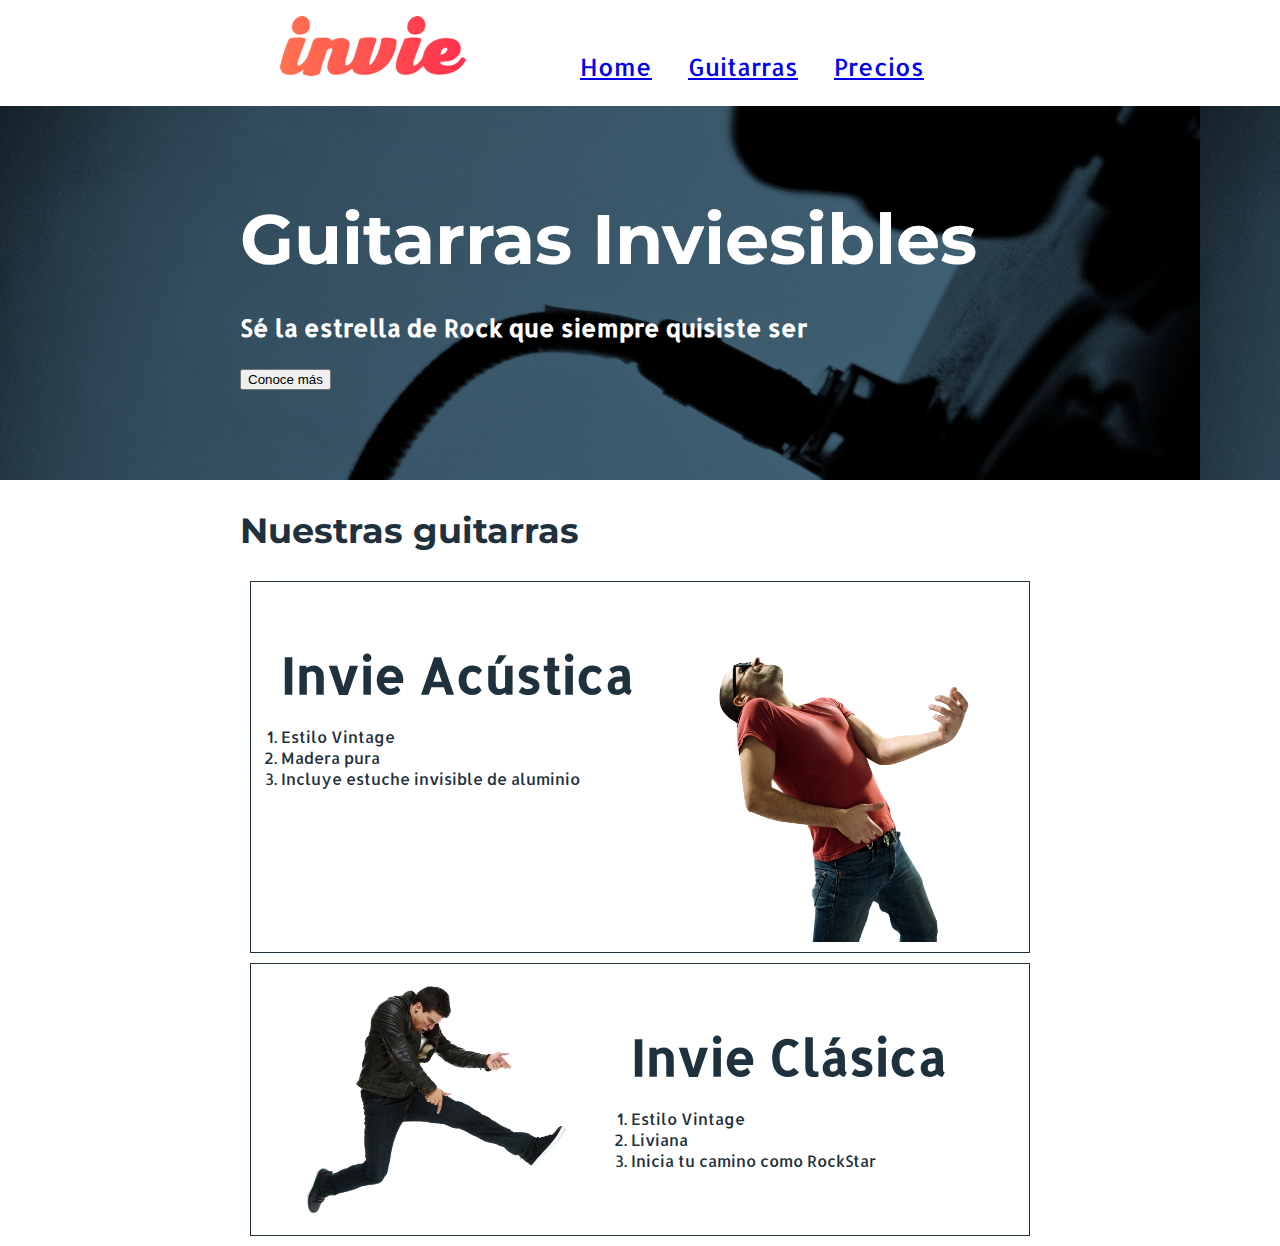
==== index.html @ 64d78599 "primer commit de desarrollo web" ====
<!DOCTYPE html>
<html lang="es">
<head>
    <meta charset="UTF-8">
    <meta name="viewport" content="width=device-width, initial-scale=1.0">
    <meta http-equiv="X-UA-Compatible" content="ie=edge">
    <title>Invie - Tus mejores guitarras!!</title>
    <link href="https://fonts.googleapis.com/css?family=Allerta|Montserrat" rel="stylesheet">
    <link rel="stylesheet" href="css/invie.css">
</head>
<body>
    <header id="header" class="header contenedor"><!-- Cabecera -->
      <figure class="logotipo"><!-- Logotipo -->
        <img src="images/invie.png" width="186" width="60" alt="Invie Logotipo">
      </figure>
      <nav class="menu"><!-- Menu -->
        <ul>
          <li>
            <a href="index.html">Home</a>
          </li>
          <li>
            <a href="#guitarras">Guitarras</a>
          </li>
          <li>
            <a href="precios.html">Precios</a>
          </li>
        </ul>
      </nav>
    </header>
    <section id="portada" class="portada"><!-- Portada -->
      <div class="contenedor">
        <h1 class="titulo">Guitarras Inviesibles</h1><!-- Titulo -->
        <h3 class="title-a">Sé la estrella de Rock que siempre quisiste ser</h3><!-- Resumen -->
        <button>Conoce más</button>
      </div>
    </section>
    <section id="guitarras" class="guitarras contenedor"><!-- Guitarras -->
      <h2>Nuestras guitarras</h2>
      <article class="guitarra"><!-- guitarra 1 -->
        <img class="derecha" src="images/invie-acustica.png" alt="Guitarra Invie Acustica" width="350">
        <div class="contenedor-guitarra-a">
          <h3 class="title-b">Invie Acústica</h3>
          <ol>
            <li>Estilo Vintage</li>
            <li>Madera pura</li>
            <li>Incluye estuche invisible de aluminio</li>
          </ol>
        </div>
      </article>
      <article class="guitarra"><!-- guitarra 2 -->
        <img class="izquierda" src="images/invie-classic.png" alt="Guitarra Invie Clasica" width="350">
        <div class="contenedor-guitarra-b">
          <h3 class="title-b">Invie Clásica</h3>
          <ol>
            <li>Estilo Vintage</li>
            <li>Liviana</li>
            <li>Inicia tu camino como RockStar</li>
          </ol>
        </div>
      </article>
    </section>
</body>
</html>
---- css/invie.css ----
/* * {
  border: 2px solid red;
  padding: 10px;
  margin: 10px;
} */

body  {
  margin: 0;
  font-family: 'Allerta', sans-serif;
}

.titulo{
  font-size: 70px;
  font-family: 'Montserrat', sans-serif;
  margin-bottom: 30px;
  margin-top: 70px;
}

.title-a {
  font-size: 24px;
  margin-top: 0;
}

.title-b {
  font-size: 50px;
  margin-bottom: 20px;
}

.guitarras {
  color: #1F313C;
}

.guitarras h2 {
  font-size: 35px;
  font-family: 'Montserrat', sans-serif;
}

.portada {
  background-image: url('../images/background.png');
  color: white;
  padding: 20px;
}

.portada button {
  margin-bottom: 70px;
}

.menu {
  font-size: 24px;
  display: inline-block;
}

.menu li {
  display: inline-block;
  margin-left: 30px;
}

.logotipo {
  display: inline-block;
}

.contenedor {
  width: 800px;
  margin: auto;
}

.guitarra {
  margin: 10px;
  padding: 10px;
  overflow: hidden;
  border: 1px solid #1F313C;
}

.guitarra ol {
  padding: 0;
}

.derecha {
  float: right;
}

.izquierda {
  float: left;
}

.contenedor-guitarra-a {
  padding-left: 20px;
}

.contenedor-guitarra-b {
  margin-left: 370px; 
}
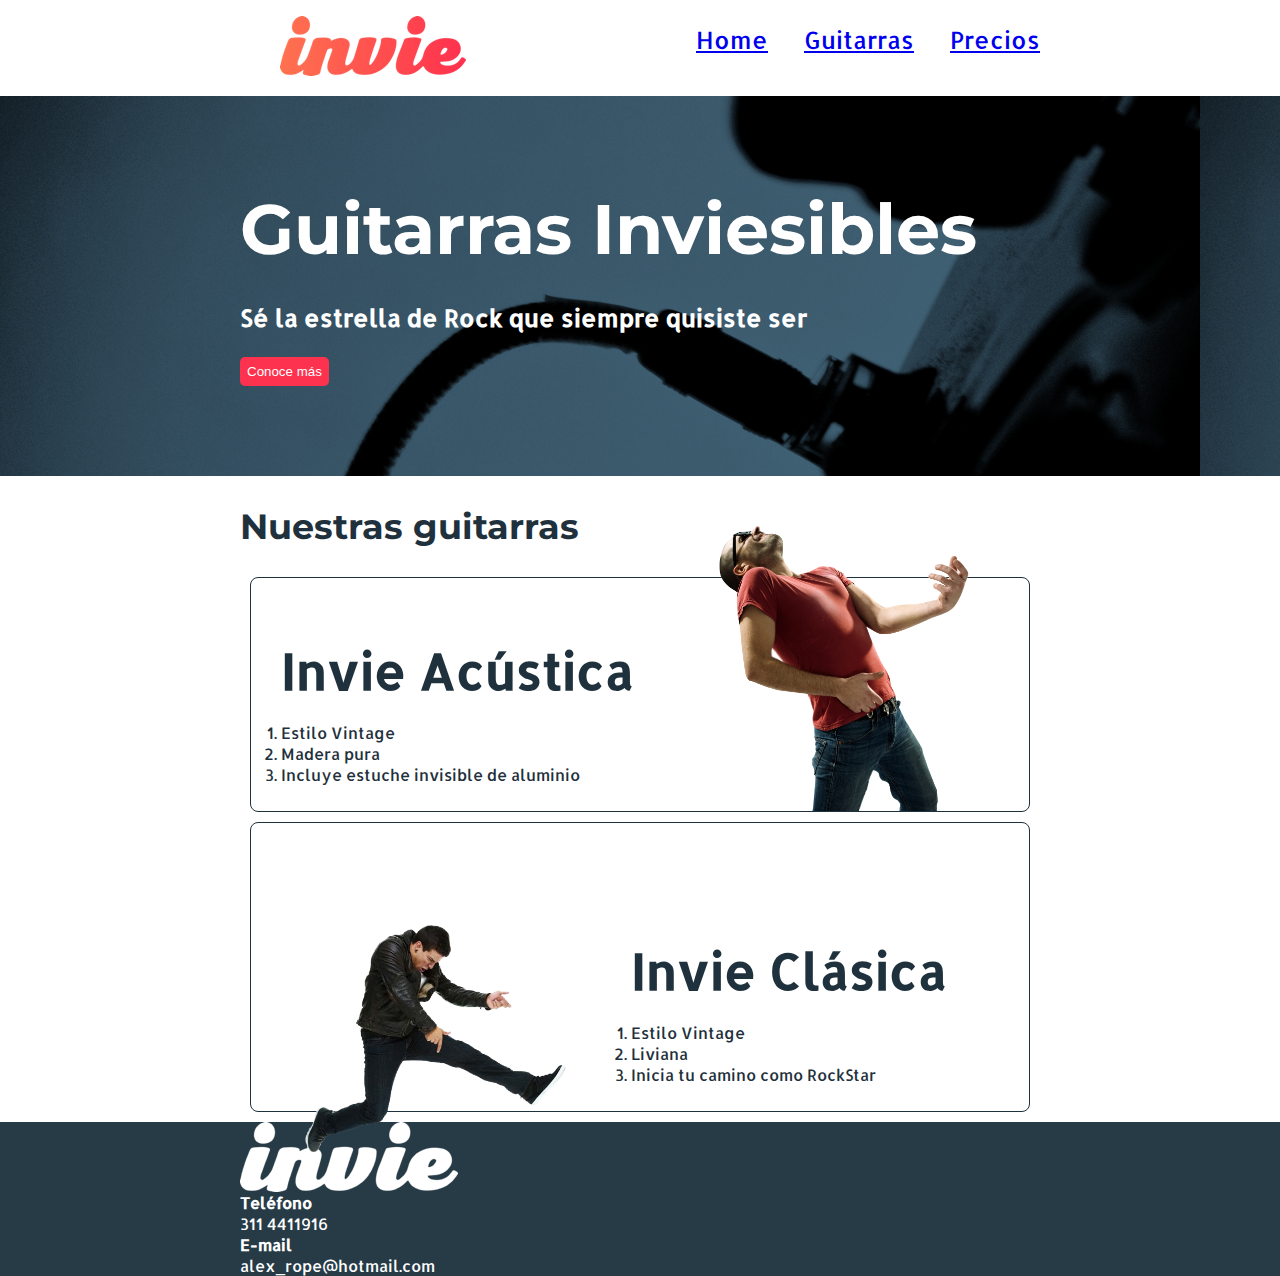
==== commit 623b393a: "commit 2" ====
--- a/index.html
+++ b/index.html
@@ -59,5 +59,23 @@
         </div>
       </article>
     </section>
+    <footer class="footer">
+      <div class="contenedor">
+        <div class="contacto">
+          <img src="images/invie-white.png" alt="logotipo blanco" />
+          <a href="tel:+573114411916">
+            <strong>Teléfono</strong>
+            <span>311 4411916</span>
+          </a>
+          <a href="mailto:alex_rope@hotmail.com">
+            <strong>E-mail</strong>
+            <span>alex_rope@hotmail.com</span>
+          </a>
+        </div>
+        <div class="formulario">
+          
+        </div>
+      </div>
+    </footer>
 </body>
 </html>--- a/css/invie.css
+++ b/css/invie.css
@@ -7,6 +7,14 @@
 body  {
   margin: 0;
   font-family: 'Allerta', sans-serif;
+}
+
+button {
+  border-radius: 5px;
+  border: none;
+  background: #FD324E;
+  color: white;
+  padding: 7px;
 }
 
 .titulo{
@@ -48,6 +56,8 @@
 .menu {
   font-size: 24px;
   display: inline-block;
+  position: absolute;
+  right: 0;
 }
 
 .menu li {
@@ -67,8 +77,9 @@
 .guitarra {
   margin: 10px;
   padding: 10px;
-  overflow: hidden;
+  /* overflow: hidden; */
   border: 1px solid #1F313C;
+  border-radius: 8px;
 }
 
 .guitarra ol {
@@ -77,10 +88,14 @@
 
 .derecha {
   float: right;
+  position: relative;
+  top: -127px;
 }
 
 .izquierda {
   float: left;
+  position: relative;
+  top: 80px;
 }
 
 .contenedor-guitarra-a {
@@ -89,4 +104,25 @@
 
 .contenedor-guitarra-b {
   margin-left: 370px; 
+}
+
+.header {
+  position: relative;
+}
+
+.footer {
+  background: #273b47;
+}
+
+.contacto img {
+  display: block;
+}
+
+.contacto strong {
+  display: block;
+}
+
+.contacto a {
+  color: white;
+  text-decoration: none;
 }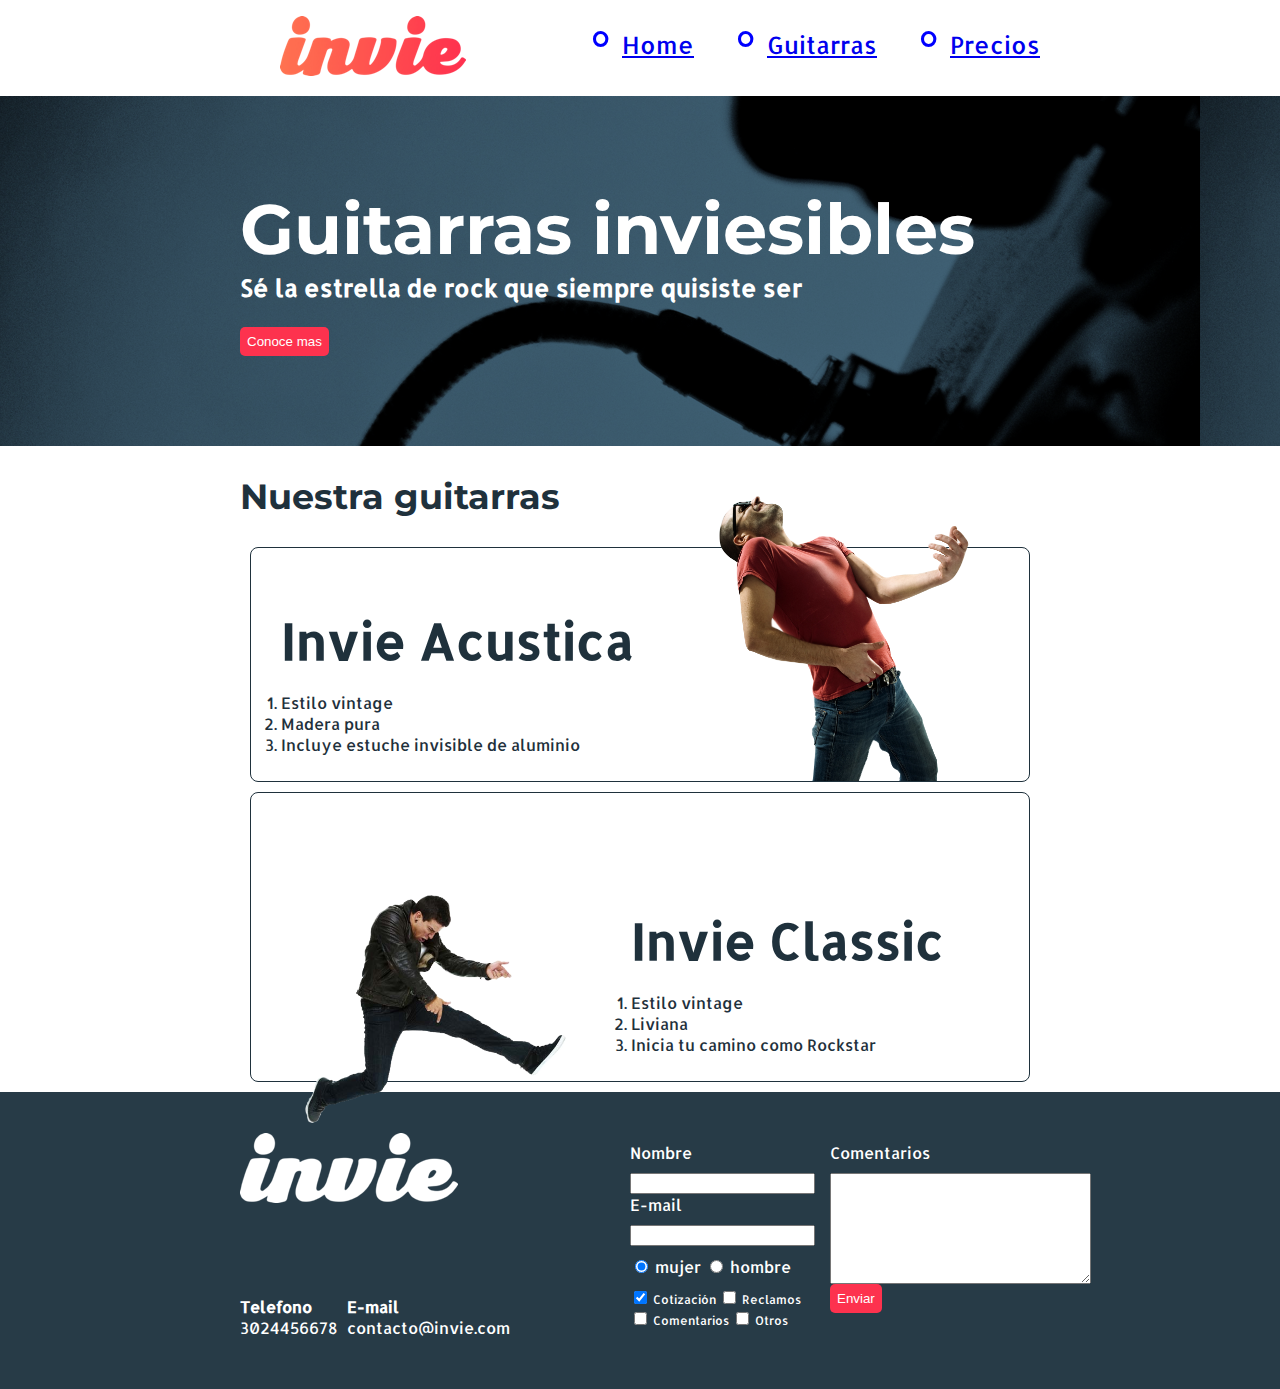
==== commit 8cc702c4: "Antes de pulir" ====
--- a/index.html
+++ b/index.html
@@ -1,81 +1,125 @@
 <!DOCTYPE html>
-<html lang="es">
+<html>
+
 <head>
-    <meta charset="UTF-8">
-    <meta name="viewport" content="width=device-width, initial-scale=1.0">
-    <meta http-equiv="X-UA-Compatible" content="ie=edge">
-    <title>Invie - Tus mejores guitarras!!</title>
-    <link href="https://fonts.googleapis.com/css?family=Allerta|Montserrat" rel="stylesheet">
-    <link rel="stylesheet" href="css/invie.css">
+  <title>Invie - tus mejores guitarras!!</title>
+  <meta charset="utf-8" />
+  <link href='https://fonts.googleapis.com/css?family=Montserrat:400,700|Allerta' rel='stylesheet' type='text/css'>
+  <link rel="stylesheet" href="css/invie.css" />
 </head>
+
 <body>
-    <header id="header" class="header contenedor"><!-- Cabecera -->
-      <figure class="logotipo"><!-- Logotipo -->
-        <img src="images/invie.png" width="186" width="60" alt="Invie Logotipo">
-      </figure>
-      <nav class="menu"><!-- Menu -->
-        <ul>
-          <li>
-            <a href="index.html">Home</a>
-          </li>
-          <li>
-            <a href="#guitarras">Guitarras</a>
-          </li>
-          <li>
-            <a href="precios.html">Precios</a>
-          </li>
-        </ul>
-      </nav>
-    </header>
-    <section id="portada" class="portada"><!-- Portada -->
-      <div class="contenedor">
-        <h1 class="titulo">Guitarras Inviesibles</h1><!-- Titulo -->
-        <h3 class="title-a">Sé la estrella de Rock que siempre quisiste ser</h3><!-- Resumen -->
-        <button>Conoce más</button>
+  <header id="header" class="header contenedor">
+    <!-- header -->
+    <figure class="logotipo">
+      <!-- logotipo -->
+      <img src="images/invie.png" width="186" height="60" alt="Invie logotipo" />
+    </figure>
+    <nav class="menu">
+      <!-- menu -->
+      <ul>
+        <li>
+          <a href="index.html">Home</a>
+        </li>
+        <li>
+          <a href="#guitarras">Guitarras</a>
+        </li>
+        <li>
+          <a href="precios.html">Precios</a>
+        </li>
+      </ul>
+    </nav>
+  </header>
+  <section id="portada" class="portada ">
+    <!-- portada -->
+    <div class="contenedor">
+      <h1 class="titulo">Guitarras inviesibles</h1>
+      <!-- titulo -->
+      <h3 class="title-a">Sé la estrella de rock que siempre quisiste ser</h3>
+      <!-- resumen -->
+      <button class="button">Conoce mas</button>
+      <!-- boton -->
+    </div>
+  </section>
+  <section id="guitarras" class="guitarras contenedor">
+    <!-- guitarras -->
+    <h2>Nuestra guitarras</h2>
+    <!-- titulo -->
+    <article class="guitarra">
+      <!-- guitarra 1 -->
+      <img class="derecha" src="images/invie-acustica.png" alt="Guitarra Invie Acustica" width="350" />
+      <div class="contenedor-guitarra-a">
+        <h3 class="title-b">Invie Acustica</h3>
+        <ol>
+          <li>Estilo vintage</li>
+          <li>Madera pura</li>
+          <li>Incluye estuche invisible de aluminio</li>
+        </ol>
       </div>
-    </section>
-    <section id="guitarras" class="guitarras contenedor"><!-- Guitarras -->
-      <h2>Nuestras guitarras</h2>
-      <article class="guitarra"><!-- guitarra 1 -->
-        <img class="derecha" src="images/invie-acustica.png" alt="Guitarra Invie Acustica" width="350">
-        <div class="contenedor-guitarra-a">
-          <h3 class="title-b">Invie Acústica</h3>
-          <ol>
-            <li>Estilo Vintage</li>
-            <li>Madera pura</li>
-            <li>Incluye estuche invisible de aluminio</li>
-          </ol>
+    </article>
+    <article class="guitarra">
+      <!-- guitarra 2 -->
+      <img class="izquierda" src="images/invie-classic.png" alt="Guitarra Invie Classic" width="350" />
+      <div class="contenedor-guitarra-b">
+        <h3 class="title-b">Invie Classic</h3>
+        <ol>
+          <li>Estilo vintage</li>
+          <li>Liviana</li>
+          <li>Inicia tu camino como Rockstar</li>
+        </ol>
+      </div>
+    </article>
+  </section>
+  <footer class="footer">
+    <div class="contenedor">
+      <div class="contacto">
+        <img src="images/invie-white.png" alt="logotipo blanco" />
+        <a href="tel:+573024456678">
+          <strong>Telefono</strong>
+          <span>3024456678</span>
+        </a>
+        <a href="mailto:contacto@invie.com">
+          <strong>E-mail</strong>
+          <span>contacto@invie.com</span>
+        </a>
+      </div>
+      <form class="formulario">
+        <div class="col1">
+          <label for="nombre">Nombre</label>
+          <input type="text" required id="nombre" name="nombre" />
+          <label for="email">E-mail</label>
+          <input type="email" required id="email" name="email" />
+          <div class="sexo">
+            <label for="mujer">
+              <input type="radio" id="mujer" checked name="sexo" value="mujer"> mujer
+            </label>
+            <label for="hombre">
+              <input type="radio" id="hombre" name="sexo" value="hombre"> hombre
+            </label>
+          </div>
+          <div class="intereses">
+            <label for="cotizacion">
+              <input type="checkbox" checked id="cotizacion" name="intereses" value="cotizacion"> Cotización
+            </label>
+            <label for="reclamos">
+              <input type="checkbox" id="reclamos" name="intereses" value="reclamos"> Reclamos
+            </label>
+            <label for="comentarios">
+              <input type="checkbox" id="comentarios" name="intereses" value="comantarios"> Comentarios
+            </label>
+            <label for="otros">
+              <input type="checkbox" id="otros" name="intereses" value="otros"> Otros
+            </label>
+          </div>
         </div>
-      </article>
-      <article class="guitarra"><!-- guitarra 2 -->
-        <img class="izquierda" src="images/invie-classic.png" alt="Guitarra Invie Clasica" width="350">
-        <div class="contenedor-guitarra-b">
-          <h3 class="title-b">Invie Clásica</h3>
-          <ol>
-            <li>Estilo Vintage</li>
-            <li>Liviana</li>
-            <li>Inicia tu camino como RockStar</li>
-          </ol>
+        <div class="col2">
+          <label for="comentarios">Comentarios</label>
+          <textarea name="comantarios" id="comentarios" cols="30" rows="7"></textarea>
+          <input type="submit" value="Enviar" class="button" />
         </div>
-      </article>
-    </section>
-    <footer class="footer">
-      <div class="contenedor">
-        <div class="contacto">
-          <img src="images/invie-white.png" alt="logotipo blanco" />
-          <a href="tel:+573114411916">
-            <strong>Teléfono</strong>
-            <span>311 4411916</span>
-          </a>
-          <a href="mailto:alex_rope@hotmail.com">
-            <strong>E-mail</strong>
-            <span>alex_rope@hotmail.com</span>
-          </a>
-        </div>
-        <div class="formulario">
-          
-        </div>
-      </div>
-    </footer>
+      </form>
+    </div>
+  </footer>
 </body>
+
 </html>--- a/css/invie.css
+++ b/css/invie.css
@@ -1,26 +1,38 @@
-/* * {
+/** {
+  width: tamaño;
+  height: tamaño;
+  padding: 10px;
+  padding-top: 10px;
+  padding-right: 13px;
+  padding-left: 15px;
+  padding-bottom: 5px;
+  padding: 10px 13px 5px 15px;
+  margin: 10px;
+  margin-top: 10px;
+  margin-right: 13px;
+  margin-left: 15px;
+  margin-bottom: 5px;
+  margin: 10px 13px 5px 15px;
   border: 2px solid red;
-  padding: 10px;
-  margin: 10px;
-} */
-
-body  {
+}*/
+
+body {
+  font-family: 'Allerta', sans-serif;
   margin: 0;
-  font-family: 'Allerta', sans-serif;
-}
-
-button {
+}
+
+.button {
   border-radius: 5px;
   border: none;
-  background: #FD324E;
+  background: #fd324e;
   color: white;
   padding: 7px;
 }
 
-.titulo{
+.titulo {
+  font-family: 'Montserrat', sans-serif;
   font-size: 70px;
-  font-family: 'Montserrat', sans-serif;
-  margin-bottom: 30px;
+  margin-bottom: 0;
   margin-top: 70px;
 }
 
@@ -39,9 +51,10 @@
 }
 
 .guitarras h2 {
+  font-family: 'Montserrat', sans-serif;
   font-size: 35px;
-  font-family: 'Montserrat', sans-serif;
-}
+}
+
 
 .portada {
   background-image: url('../images/background.png');
@@ -52,6 +65,7 @@
 .portada button {
   margin-bottom: 70px;
 }
+
 
 .menu {
   font-size: 24px;
@@ -65,9 +79,11 @@
   margin-left: 30px;
 }
 
+
 .logotipo {
   display: inline-block;
 }
+
 
 .contenedor {
   width: 800px;
@@ -77,14 +93,14 @@
 .guitarra {
   margin: 10px;
   padding: 10px;
-  /* overflow: hidden; */
+  /*overflow: hidden;*/
   border: 1px solid #1F313C;
   border-radius: 8px;
 }
-
 .guitarra ol {
   padding: 0;
 }
+
 
 .derecha {
   float: right;
@@ -101,19 +117,27 @@
 .contenedor-guitarra-a {
   padding-left: 20px;
 }
-
 .contenedor-guitarra-b {
-  margin-left: 370px; 
+  margin-left: 370px;
+
 }
 
 .header {
   position: relative;
 }
 
+
 .footer {
   background: #273b47;
 }
 
+.contacto {
+  display: flex;
+  width: 300px;
+  flex-wrap: wrap;
+  align-items: center;
+}
+
 .contacto img {
   display: block;
 }
@@ -125,4 +149,72 @@
 .contacto a {
   color: white;
   text-decoration: none;
+  margin: 10px 10px 10px 0;
+}
+
+
+.footer .contenedor {
+  display: flex;
+  justify-content: space-between;
+}
+
+
+.formulario {
+  display: flex;
+  width: 400px;
+  color: white;
+  padding: 50px 10px;
+}
+
+
+.col1, .col2 {
+  display: flex;
+  flex-direction: column;
+}
+
+.col1 {
+  margin-right: 15px;
+}
+.col2 {
+  align-items: flex-start;
+}
+
+.intereses label {
+  font-size: 12px;
+}
+
+.formulario label, .sexo, .intereses {
+  margin-bottom: 10px;
+}
+
+
+.sexo {
+  margin-top: 10px;
+}
+
+table {
+  width: 100%;
+}
+
+th {
+  background: #273b47;
+  color: white;
+  padding: 10px 20px;
+  text-align: left;
+}
+
+td {
+  padding: 20px;
+}
+
+table, td, th {
+  border: 1px solid #273b47;
+  border-collapse: collapse;
+}
+
+.menu li:before {
+  content: '∘';
+  font-size: 50px;
+  line-height: 20px;
+  color: blue;
 }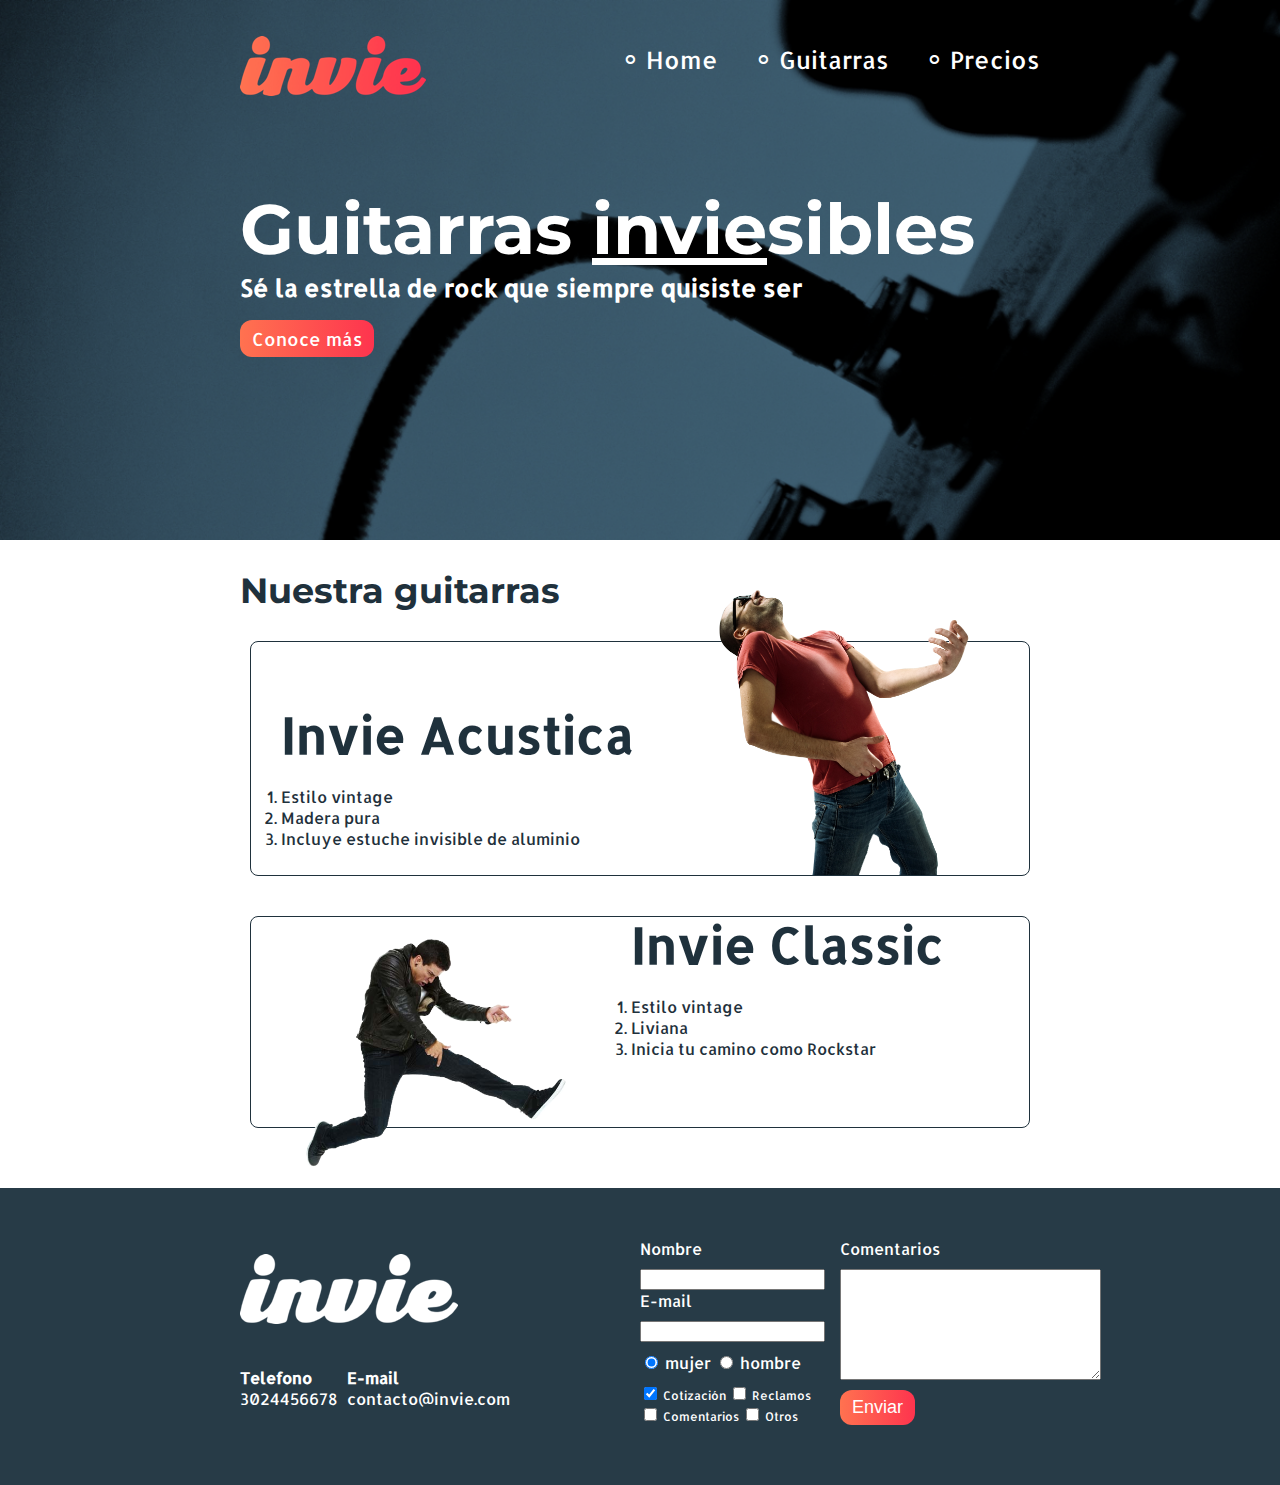
==== commit a1c1a84e: "Subiendo primer repo" ====
--- a/index.html
+++ b/index.html
@@ -9,35 +9,36 @@
 </head>
 
 <body>
-  <header id="header" class="header contenedor">
-    <!-- header -->
-    <figure class="logotipo">
-      <!-- logotipo -->
-      <img src="images/invie.png" width="186" height="60" alt="Invie logotipo" />
-    </figure>
-    <nav class="menu">
-      <!-- menu -->
-      <ul>
-        <li>
-          <a href="index.html">Home</a>
-        </li>
-        <li>
-          <a href="#guitarras">Guitarras</a>
-        </li>
-        <li>
-          <a href="precios.html">Precios</a>
-        </li>
-      </ul>
-    </nav>
-  </header>
-  <section id="portada" class="portada ">
+  
+  <section id="portada" class="portada background">
+    <header id="header" class="header contenedor">
+      <!-- header -->
+      <figure class="logotipo">
+        <!-- logotipo -->
+        <img src="images/invie.png" width="186" height="60" alt="Invie logotipo" />
+      </figure>
+      <nav class="menu">
+        <!-- menu -->
+        <ul>
+          <li>
+            <a href="index.html">Home</a>
+          </li>
+          <li>
+            <a href="#guitarras">Guitarras</a>
+          </li>
+          <li>
+            <a href="precios.html">Precios</a>
+          </li>
+        </ul>
+      </nav>
+    </header>
     <!-- portada -->
     <div class="contenedor">
-      <h1 class="titulo">Guitarras inviesibles</h1>
+      <h1 class="titulo">Guitarras <span>invie</span>sibles</h1>
       <!-- titulo -->
       <h3 class="title-a">Sé la estrella de rock que siempre quisiste ser</h3>
       <!-- resumen -->
-      <button class="button">Conoce mas</button>
+      <a class="button" href="#guitarras">Conoce más</a>
       <!-- boton -->
     </div>
   </section>
@@ -57,7 +58,7 @@
         </ol>
       </div>
     </article>
-    <article class="guitarra">
+    <article class="guitarra b">
       <!-- guitarra 2 -->
       <img class="izquierda" src="images/invie-classic.png" alt="Guitarra Invie Classic" width="350" />
       <div class="contenedor-guitarra-b">
--- a/css/invie.css
+++ b/css/invie.css
@@ -21,12 +21,55 @@
   margin: 0;
 }
 
+table {
+  width: 100%;
+}
+
+th {
+  background: #273b47;
+  color: white;
+  padding: 10px 20px;
+  text-align: left;
+}
+
+td {
+  padding: 20px;
+}
+
+table, td, th {
+  border: 1px solid #273b47;
+  border-collapse: collapse;
+}
+
+input, textarea {
+  outline: 0;
+}
+
+input:focus, textarea:focus {
+  background: lightgray;
+}
+
+.contenedor {
+  width: 800px;
+  margin: auto;
+  position: relative;
+}
+
+.background {
+  background-image: url('../images/background.png');
+  background-size: cover;
+}
+
 .button {
-  border-radius: 5px;
+  border-radius: 12px;
   border: none;
   background: #fd324e;
   color: white;
-  padding: 7px;
+  padding: 7px 12px;
+  cursor: pointer;
+  font-size: 18px;
+  text-decoration: none;
+  background: linear-gradient(to left, #FE344E, #FF7250);
 }
 
 .titulo {
@@ -36,6 +79,10 @@
   margin-top: 70px;
 }
 
+.titulo span {
+  text-decoration: underline;
+}
+
 .title-a {
   font-size: 24px;
   margin-top: 0;
@@ -48,6 +95,7 @@
 
 .guitarras {
   color: #1F313C;
+  margin-bottom: 60px;
 }
 
 .guitarras h2 {
@@ -55,11 +103,10 @@
   font-size: 35px;
 }
 
-
 .portada {
-  background-image: url('../images/background.png');
   color: white;
   padding: 20px;
+  height: 500px;
 }
 
 .portada button {
@@ -82,16 +129,11 @@
 
 .logotipo {
   display: inline-block;
-}
-
-
-.contenedor {
-  width: 800px;
-  margin: auto;
+  margin-left: 0;
 }
 
 .guitarra {
-  margin: 10px;
+  margin: 10px 10px 40px 10px;
   padding: 10px;
   /*overflow: hidden;*/
   border: 1px solid #1F313C;
@@ -101,6 +143,9 @@
   padding: 0;
 }
 
+.guitarra.b {
+  height: 190px;
+}
 
 .derecha {
   float: right;
@@ -111,7 +156,6 @@
 .izquierda {
   float: left;
   position: relative;
-  top: 80px;
 }
 
 .contenedor-guitarra-a {
@@ -119,7 +163,8 @@
 }
 .contenedor-guitarra-b {
   margin-left: 370px;
-
+  position: relative;
+  bottom: 90px;
 }
 
 .header {
@@ -129,6 +174,7 @@
 
 .footer {
   background: #273b47;
+  padding: 50px 10px;
 }
 
 .contacto {
@@ -163,7 +209,6 @@
   display: flex;
   width: 400px;
   color: white;
-  padding: 50px 10px;
 }
 
 
@@ -179,6 +224,10 @@
   align-items: flex-start;
 }
 
+.col2 .button {
+  margin-top: 10px; 
+}
+
 .intereses label {
   font-size: 12px;
 }
@@ -187,34 +236,22 @@
   margin-bottom: 10px;
 }
 
-
 .sexo {
   margin-top: 10px;
 }
 
-table {
-  width: 100%;
-}
-
-th {
-  background: #273b47;
-  color: white;
-  padding: 10px 20px;
-  text-align: left;
-}
-
-td {
-  padding: 20px;
-}
-
-table, td, th {
-  border: 1px solid #273b47;
-  border-collapse: collapse;
-}
-
 .menu li:before {
   content: '∘';
-  font-size: 50px;
+  font-size: 30px;
   line-height: 20px;
-  color: blue;
+  color: white;
+}
+
+.menu a {
+  color: white;
+  text-decoration: none;
+}
+
+.tabla {
+  margin: 50px 0;
 }